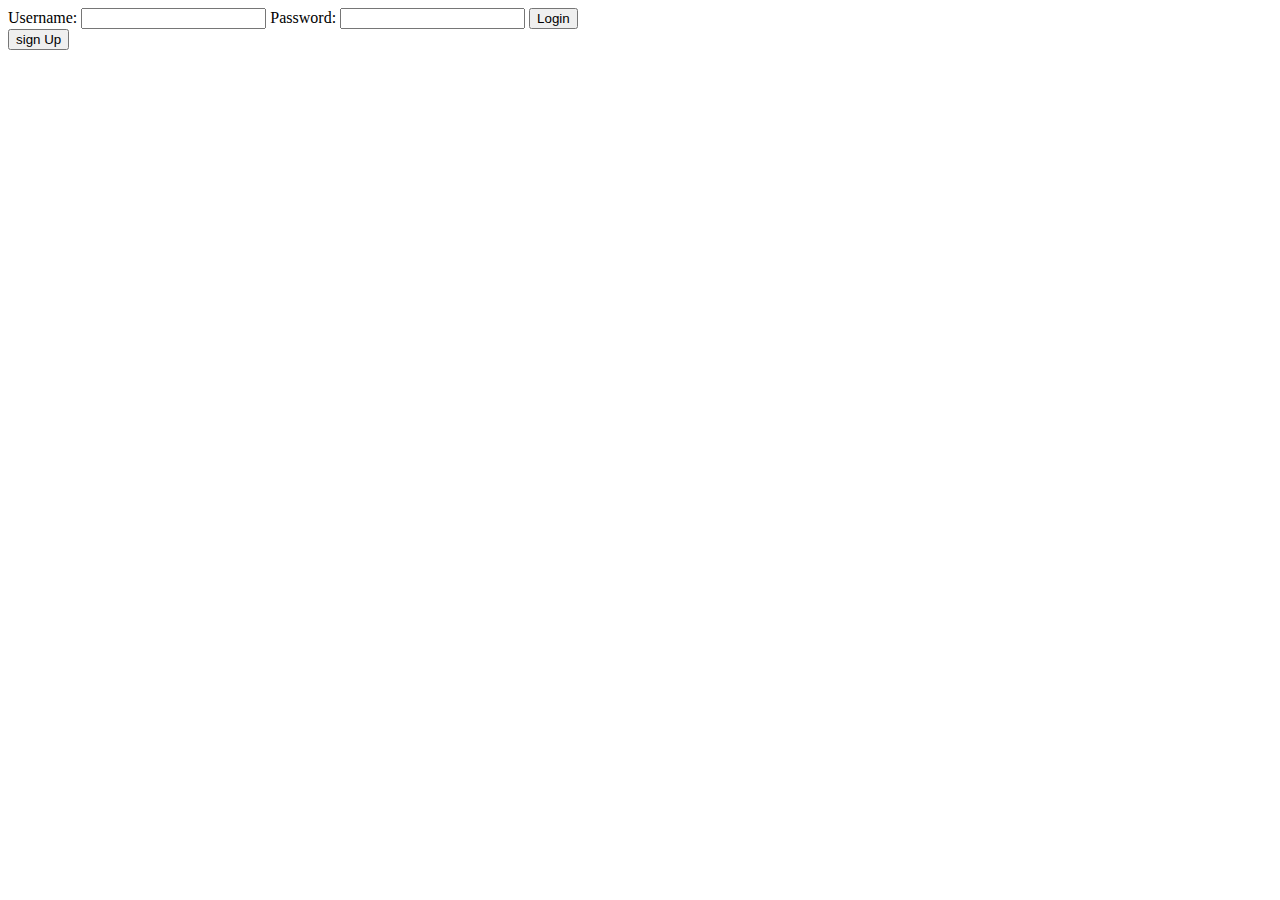
==== UI/index.html @ 0ccd2a44 "Added a unsigned in homepage" ====
<!DOCTYPE html>
<html lang="en">
<head>
    <meta charset="UTF-8">
    <meta name="viewport" content="width=device-width, initial-scale=1.0">
    <meta http-equiv="X-UA-Compatible" content="ie=edge">
    <title>AutoMart</title>
</head>
<body>
    <header>
        <form action="">
            <label for="">Username:</label>
            <input type="text">
            <label for="">Password:</label>
            <input type="password">
            <input type="submit" value="Login">
        </form>
        <button>sign Up</button>
    </header>
    <footer>

    </footer>
    
</body>
</html>
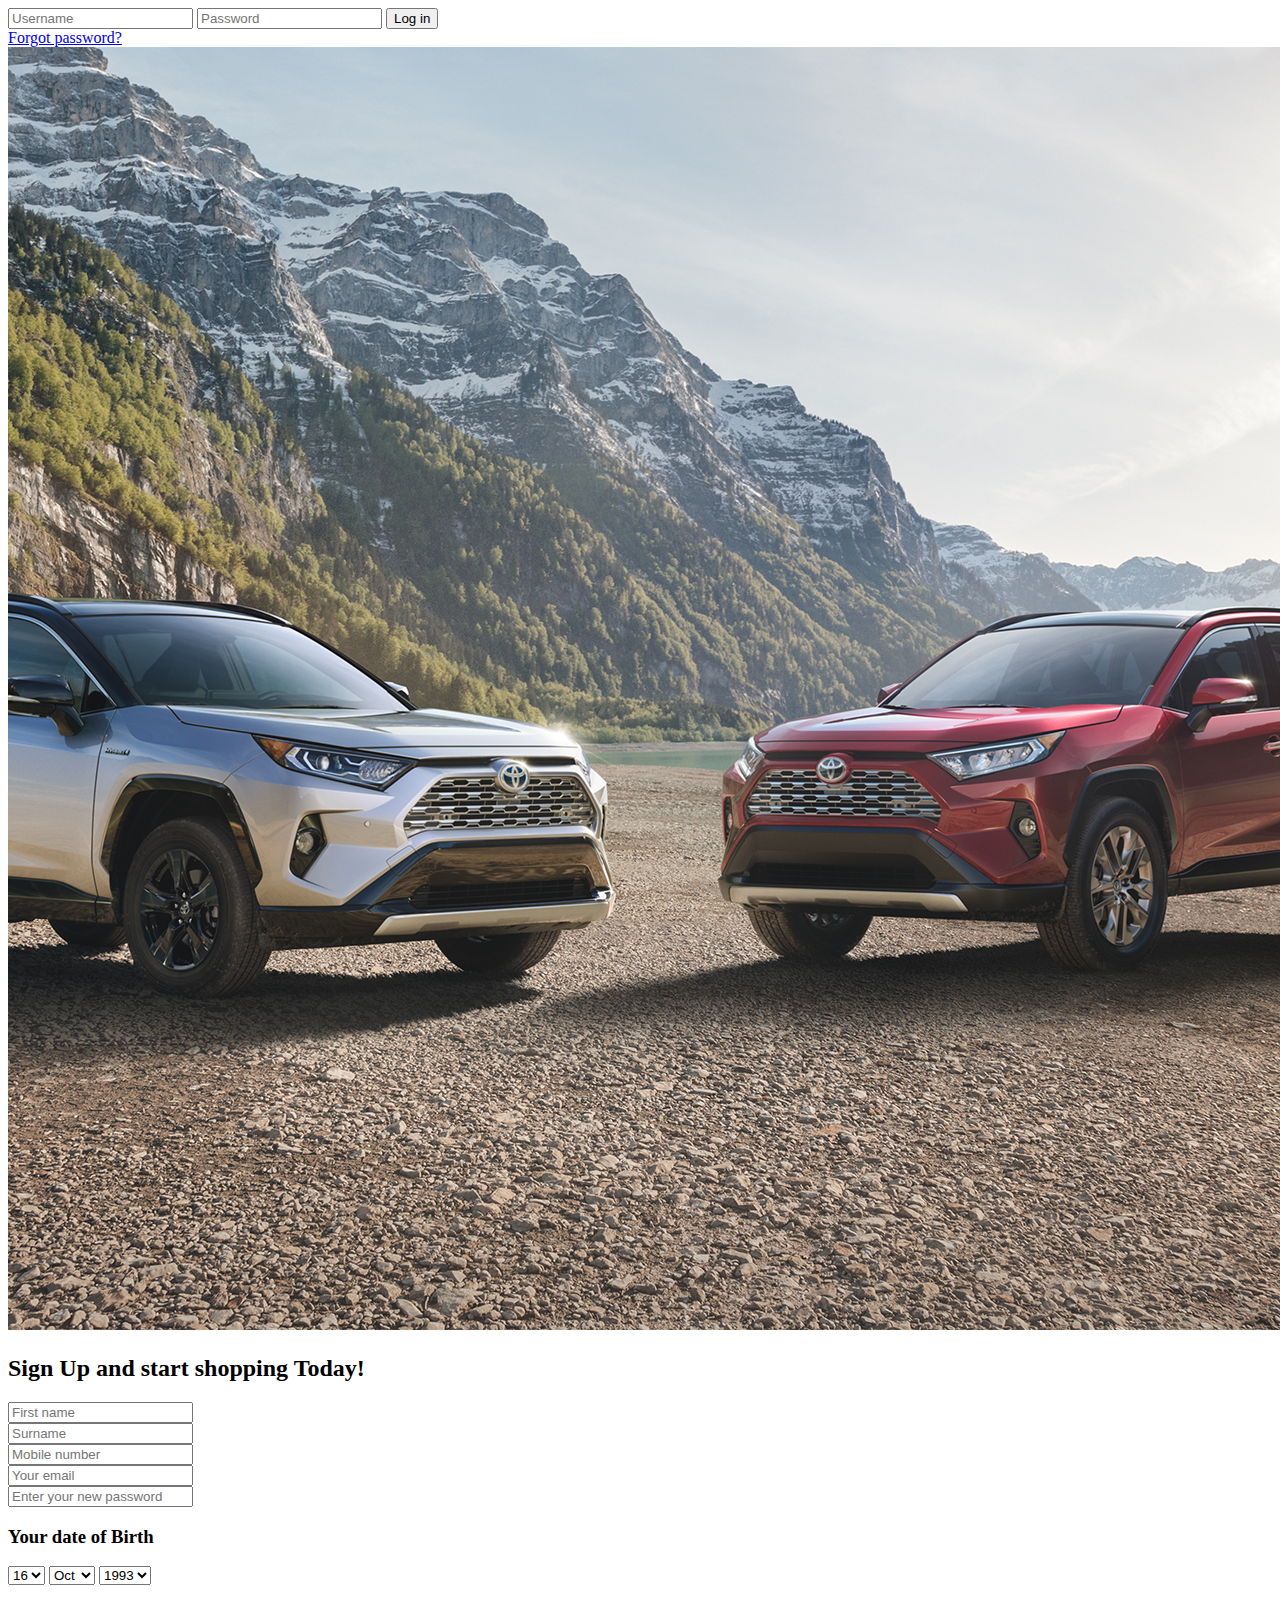
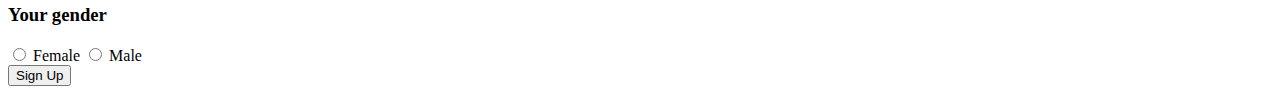
==== commit cc6655a3: "[166399406] finished the signup pages" ====
--- a/UI/index.html
+++ b/UI/index.html
@@ -4,22 +4,57 @@
     <meta charset="UTF-8">
     <meta name="viewport" content="width=device-width, initial-scale=1.0">
     <meta http-equiv="X-UA-Compatible" content="ie=edge">
+    <link rel="stylesheet" href="E:\AutoMart\UI\css\main.css">
     <title>AutoMart</title>
 </head>
 <body>
-    <header>
-        <form action="">
-            <label for="">Username:</label>
-            <input type="text">
-            <label for="">Password:</label>
-            <input type="password">
-            <input type="submit" value="Login">
-        </form>
-        <button>sign Up</button>
-    </header>
-    <footer>
-
-    </footer>
-    
+  <header>
+    <nav>
+      <form >
+        <input class="text one" type="text" name="first_name" placeholder="Username" />
+        <input class="text " type="password" name="last_name" placeholder="Password" />
+        <input class="login" type="submit" name="submit" value="Log in">
+      </form>
+      <a  href=#>Forgot password?</a>
+    </nav>
+  </header>
+  <div>
+    <section>
+      <img src="images\background.jpg">
+    </section>
+    <section class="section2">
+      <h2>Sign Up and start shopping Today!</h2>
+      <form id="registration">
+        <input class="input" type="text" name="first_name" placeholder="First name" /><br>
+        <input class="input" type="text" name="surname_name" placeholder="Surname" /><br> 
+        <input class="input " type="tel" name="mobile" placeholder="Mobile number " /><br>
+        <input class="input" type="email" name="email" placeholder="Your email"><br>
+        <input class="input " type="password" name="Password" placeholder="Enter your new password" />
+      
+      <h3 > Your date of Birth</h3>
+      <div class="select">
+      <select class="yeah" name="dropdown">
+        <option class="yeah" selected>16</option>
+        <option  class="yeah">17</option>
+      </select>
+      <select class="yeah" name="dropdown">
+        <option selected>Oct</option>
+        <option  >Nov</option>
+        <option  >Dec</option>
+      </select>
+      <select class="yeah" name="dropdown">
+        <option class="yeah" selected>1993</option>
+        <option class="yeah">1994</option>
+      </select>
+      <br>
+      
+    </div>
+    <h3 > Your gender </h3>
+        <input type="radio" class="radio" > Female
+        <input type="radio" class="radio"> Male
+      </form>
+      <input href="#" class="sign" type="submit" name="submit" value="Sign Up">
+    </section>
+  </div>
 </body>
 </html>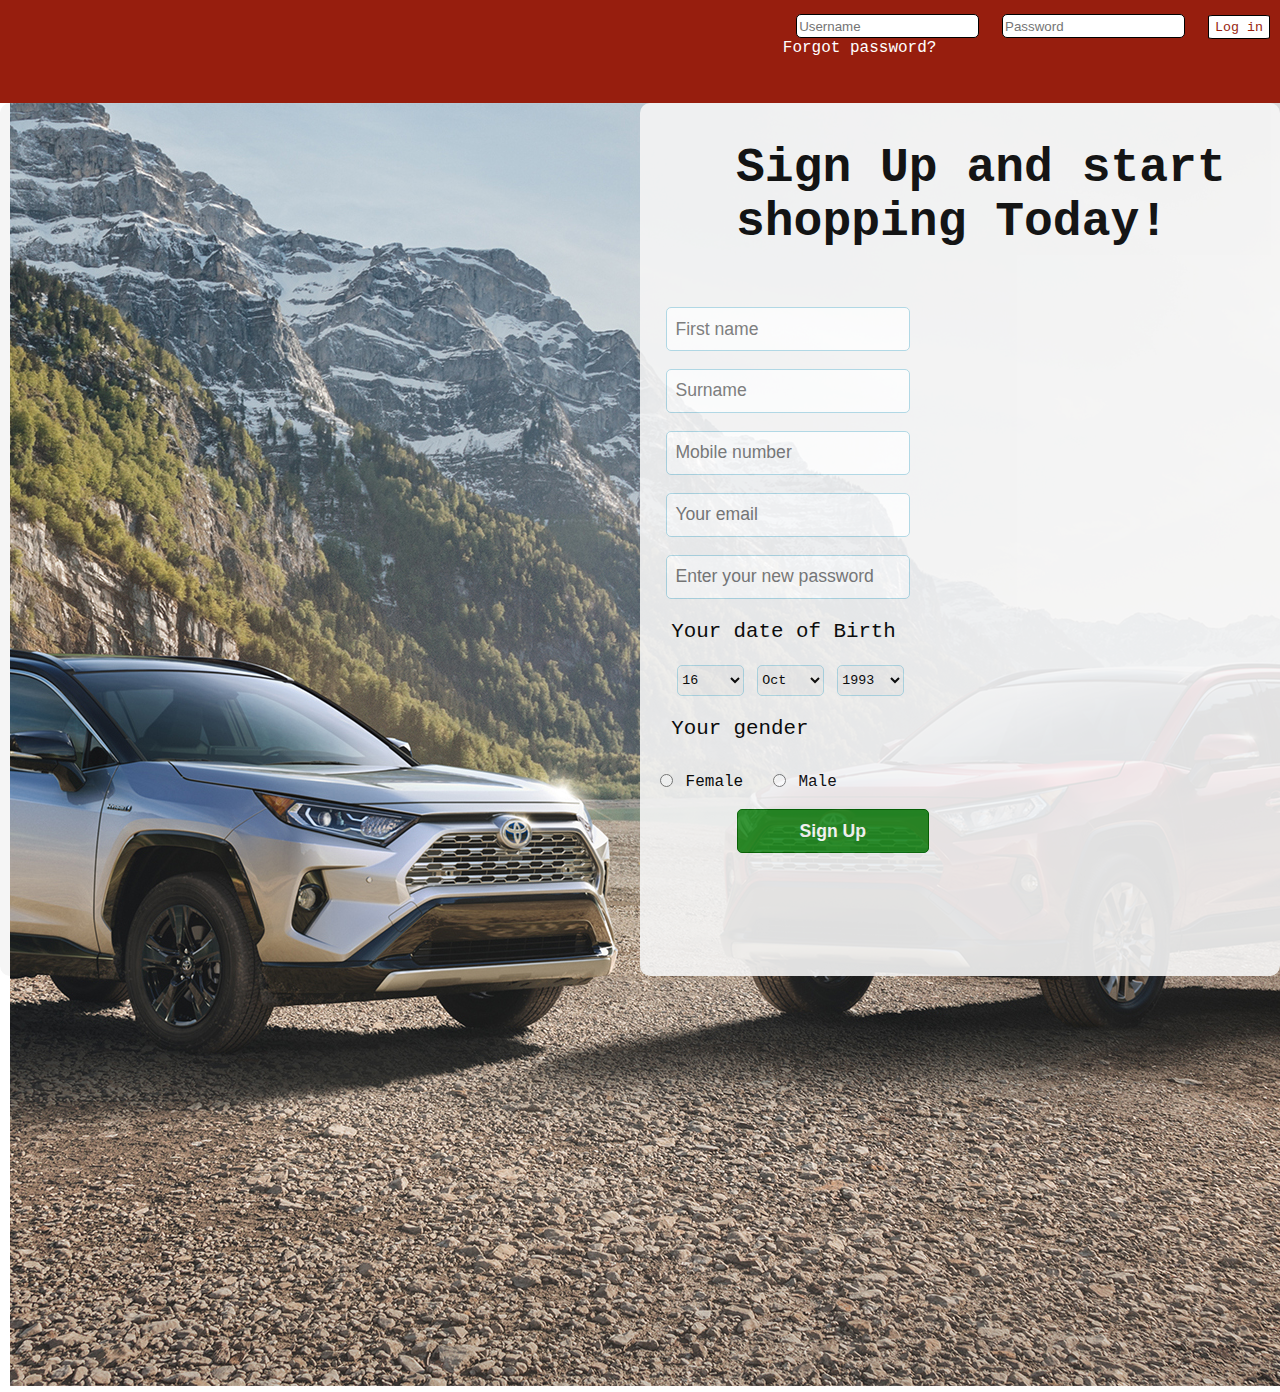
==== commit 1dc8172d: "fixed a link issue" ====
--- a/UI/index.html
+++ b/UI/index.html
@@ -4,7 +4,7 @@
     <meta charset="UTF-8">
     <meta name="viewport" content="width=device-width, initial-scale=1.0">
     <meta http-equiv="X-UA-Compatible" content="ie=edge">
-    <link rel="stylesheet" href="E:\AutoMart\UI\css\main.css">
+    <link rel="stylesheet" href="css\main.css">
     <title>AutoMart</title>
 </head>
 <body>
@@ -57,4 +57,4 @@
     </section>
   </div>
 </body>
-</html>+</html>
